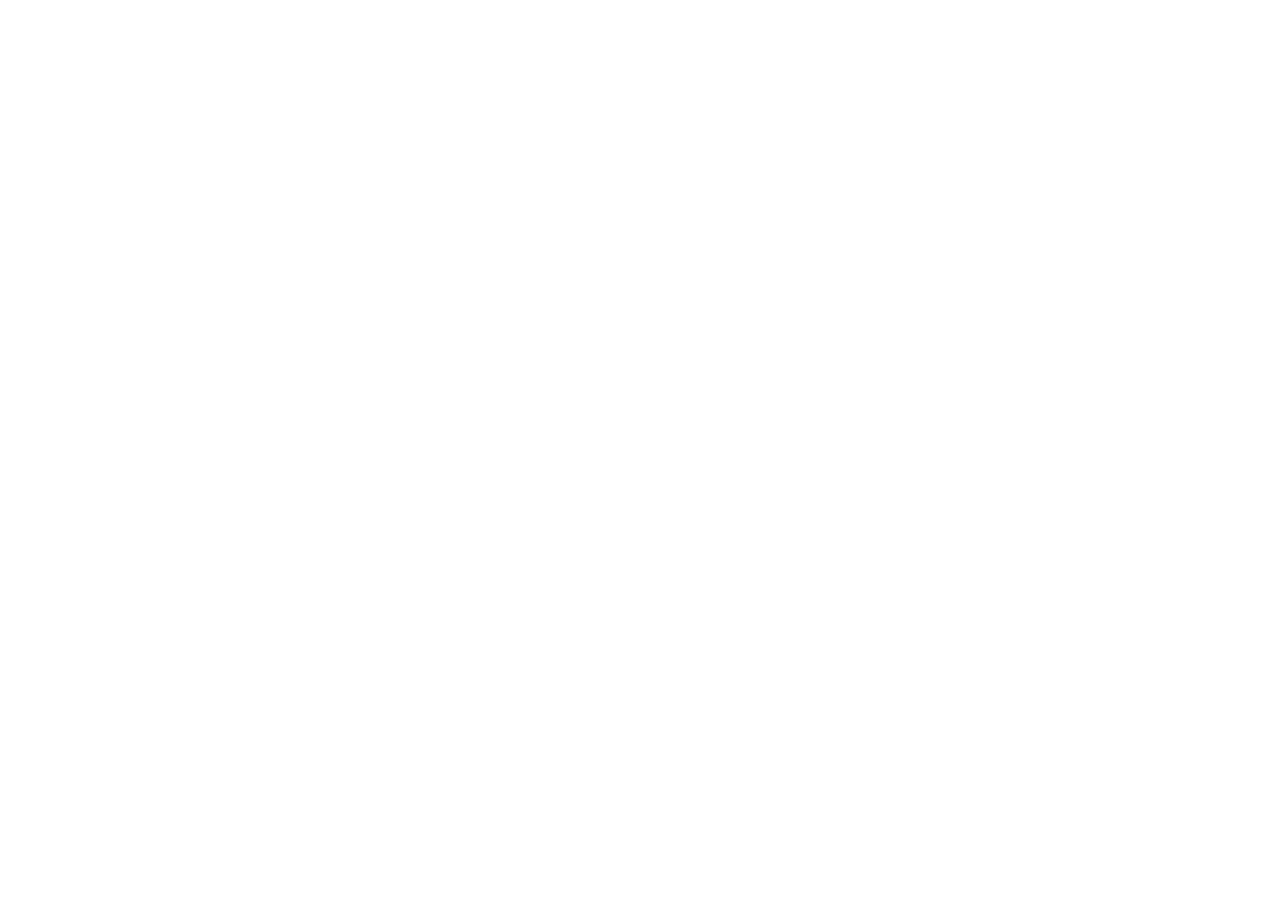
==== brasil.html @ e2e9c2ba "quase terminando" ====
<!DOCTYPE html>
<html lang="en">
<head>
    <meta charset="UTF-8">
    <meta name="viewport" content="width=device-width, initial-scale=1.0">
    <title>Document</title>
</head>
<body>
    
</body>
</html>
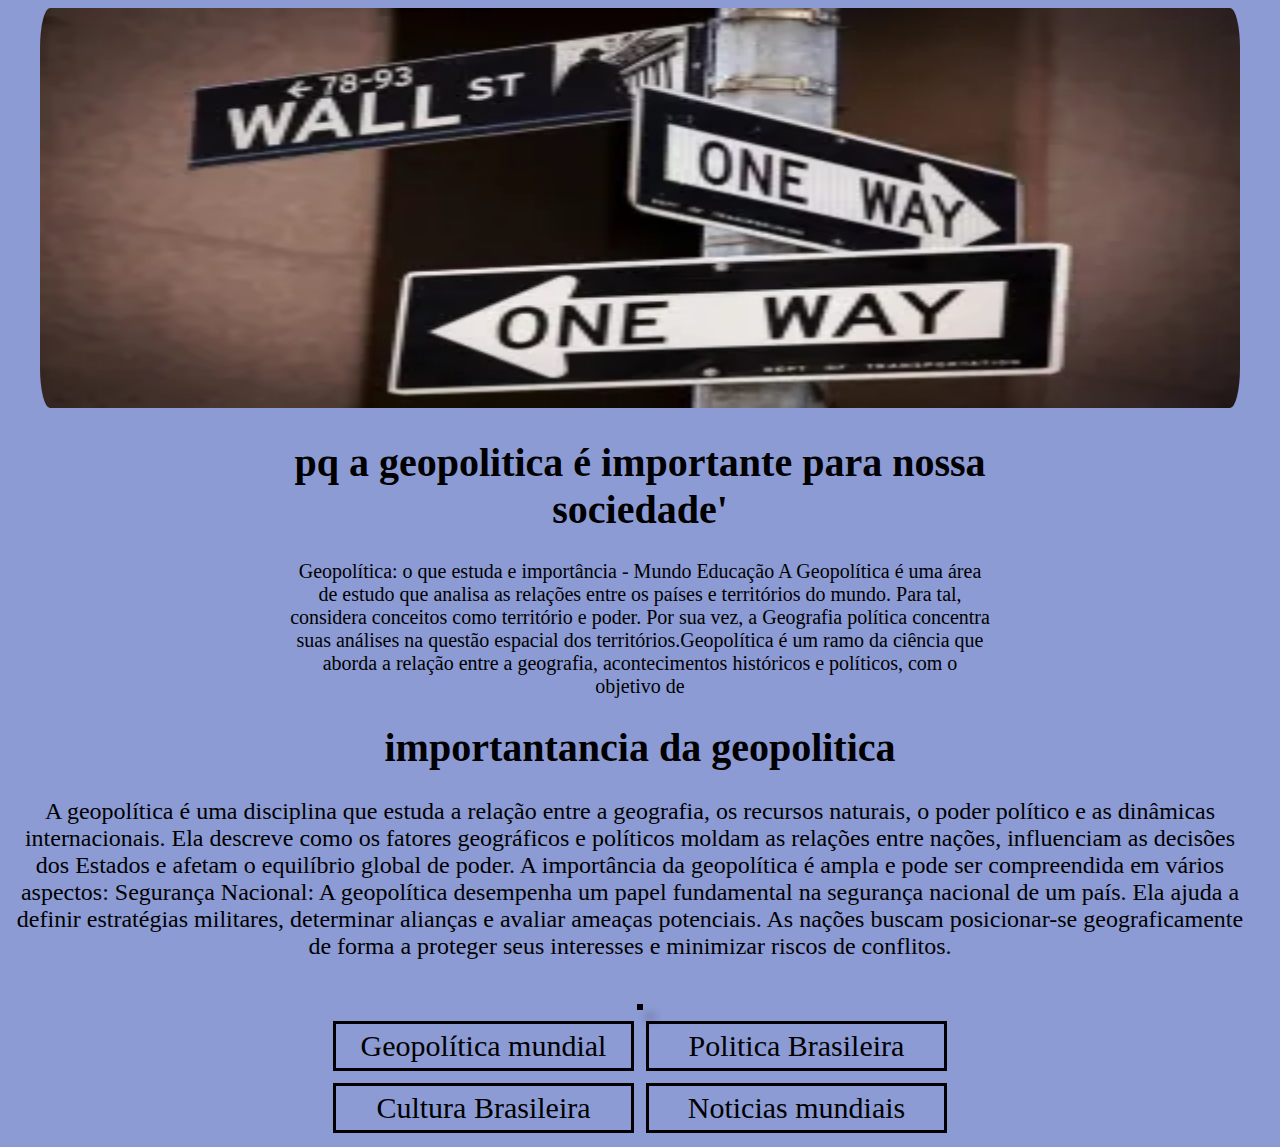
==== commit ec5ad64c: "meu site caiu oh beleza" ====
--- a/brasil.html
+++ b/brasil.html
@@ -3,9 +3,62 @@
 <head>
     <meta charset="UTF-8">
     <meta name="viewport" content="width=device-width, initial-scale=1.0">
-    <title>Document</title>
+    <link rel="stylesheet" href="css.css">
+    <title>Brasil</title>
 </head>
 <body>
-    
+    <div class="propaganda">
+        <img
+          src="imagens/Artigo-Destaque_00519018_00-3.webp"
+          alt=""
+          width="1200"
+          height="400px"
+        />
+  
+        <div class="bloco-noticia">
+          <h1>pq a geopolitica é importante para nossa sociedade'</h1>
+          <p>
+            Geopolítica: o que estuda e importância - Mundo Educação A Geopolítica
+            é uma área de estudo que analisa as relações entre os países e
+            territórios do mundo. Para tal, considera conceitos como território e
+            poder. Por sua vez, a Geografia política concentra suas análises na
+            questão espacial dos territórios.Geopolítica é um ramo da ciência que aborda a relação entre a geografia, acontecimentos históricos e políticos, com o objetivo de 
+          </p>
+          <div> 
+          </div>
+      </div>
+      <div class="b2">
+      <h1>
+       importantancia da geopolitica
+      </h1>
+      <p>
+        A geopolítica é uma disciplina que estuda a relação entre a geografia, os recursos naturais, o poder político e as dinâmicas internacionais. Ela descreve como os fatores geográficos e políticos moldam as relações entre nações, influenciam as decisões dos Estados e afetam o equilíbrio global de poder. A importância da geopolítica é ampla e pode ser compreendida em vários aspectos:
+        
+        Segurança Nacional: A geopolítica desempenha um papel fundamental na segurança nacional de um país. Ela ajuda a definir estratégias militares, determinar alianças e avaliar ameaças potenciais. As nações buscam posicionar-se geograficamente de forma a proteger seus interesses e minimizar riscos de conflitos.
+        </p>
+    </div>
+    </body>
+    <div class="IMF">
+    <img src="https://casaefesta.com/wp-content/uploads/2019/11/decoracao-ano-novo-1110x555.jpg" alt="" width="900px" >
+    <div class="conteudo-total">
+      <div  class="conteudo">
+        <a id="link" href="geopolitica.html"
+          >Geopolítica mundial</a
+        >
+      </div>
+      <div class="conteudo">
+        <a id="link" href="brasil.html"
+          >Politica Brasileira</a
+        >
+      </div>
+      <div class="conteudo">
+        <a id="link" href="saude.html"
+          >Cultura Brasileira</a
+        >
+      </div>
+      <div  class="conteudo">
+        <a id="link" href="economia.html"
+          >Noticias mundiais</a
+          > 
 </body>
 </html>--- a/css.css
+++ b/css.css
@@ -0,0 +1,160 @@
+:root {
+  background-color: var(--cor-fundo);
+  --cor-fundo: #8c9bd4;
+  font-family: 'Times New Roman', Times, serif;
+
+}
+h1{
+
+}
+
+.conteudo-total {
+  display: flex;
+  justify-content: center;
+  flex-direction: row;
+  flex-wrap: wrap;
+  width: 50%;
+  margin: auto;
+}
+.conteudo {
+  padding: 5px;
+  border: 3px solid rgb(0, 0, 0);
+  width: 45%;
+  text-align: center;
+  margin: 1%;
+  font-size: 30px;
+}
+
+a {
+  text-decoration: none;
+  color: rgb(0, 0, 0);
+}
+#image {
+  text-align: center;
+  grid-template-columns: 1 fr;
+  justify-content: end;
+}
+.image2 {
+  display: grid;
+  grid-template-columns: 2fr 1fr 1fr 1%;
+  text-align: justify;
+}
+
+#imagetext1 {
+  display: grid;
+  grid-template-columns: 4fr 2fr 2fr 2fr;
+}
+#titulo {
+  color: #000000;
+  font-size: 30px;
+  text-align: center;
+  margin-right: 50px;
+  margin-left: 100 px;
+}
+#h {
+  text-align: center;
+  font-size: 50px;
+  font-family: Arial, Helvetica, sans-serif;
+}
+#p {
+  text-align: center;
+  font-size: 20px;
+}
+#header {
+  background-color: #ffffff;
+}
+#h2 {
+  font-size: 24px;
+  margin-bottom: 10px;
+}
+#p2 {
+  font-size: 16px;
+  line-height: 1.5;
+}
+#brasil {
+  display: grid;
+  grid-template-columns: 1fr 1fr 1fr 1fr;
+}
+
+#introdução {
+  font-size: 45px;
+  display: grid;
+  grid-auto-flow: 3fr 3fr 3fr 3fr;
+  text-align: center;
+}
+#brasil2 > img {
+  right: 20px;
+}
+.bloco-noticia {
+  max-width: 700px;
+  margin: auto;
+}
+.bloco-noticia > h1 {
+  color: rgb(0, 0, 0);
+  font-size: 40px;
+}
+.bloco-noticia > p {
+  font-size: 20px;
+}
+.news-block {
+  width: 30%;
+  float: left;
+  padding: 10px;
+  border: 1px solid #ccc;
+  max-height: 300px;
+  margin-top: 30px;
+  border: 3px solid #000000;
+  padding: 5px;
+  background-color: #f7f7f7;
+  border-radius: 10px;
+  box-shadow: 10px 2px 4px rgba(0, 0, 0, 0.1);
+}
+.brasil2 > p {
+  font-size: 40px   
+}
+.news-article {
+  margin: 0;
+  padding: 0;
+}
+.propaganda {
+  text-align: center;
+}
+
+.propaganda > img {
+  border-radius: 40px;
+  padding-right: 30px;
+  padding-left: 30px;
+}
+.brasil2 > img {
+  display: grid;
+  grid-template-columns: max-content;
+  text-align: end;
+}
+.propaganda1 > img{
+  text-align: left;
+  margin-left: 600PX;
+  border: 3px solid black;
+  margin-top: 20px
+}
+.b2 > p { 
+  display: flex;
+  box-decoration-break: initial;
+  align-items: center;
+  font-size: 24px;
+  margin-right: 20px;
+  display: flex;
+  align-items: center;
+  border: 1 px solid #000000;
+}
+.b2 > h1 {
+  font-size: 40px;
+}
+#text {
+  font-size: 40px;
+}
+.IMF > img {
+  border: solid black;
+  box-shadow: 10px 10px 10px rgba(0, 0, 0, 0.4);
+  margin-top: 20px;
+}
+
